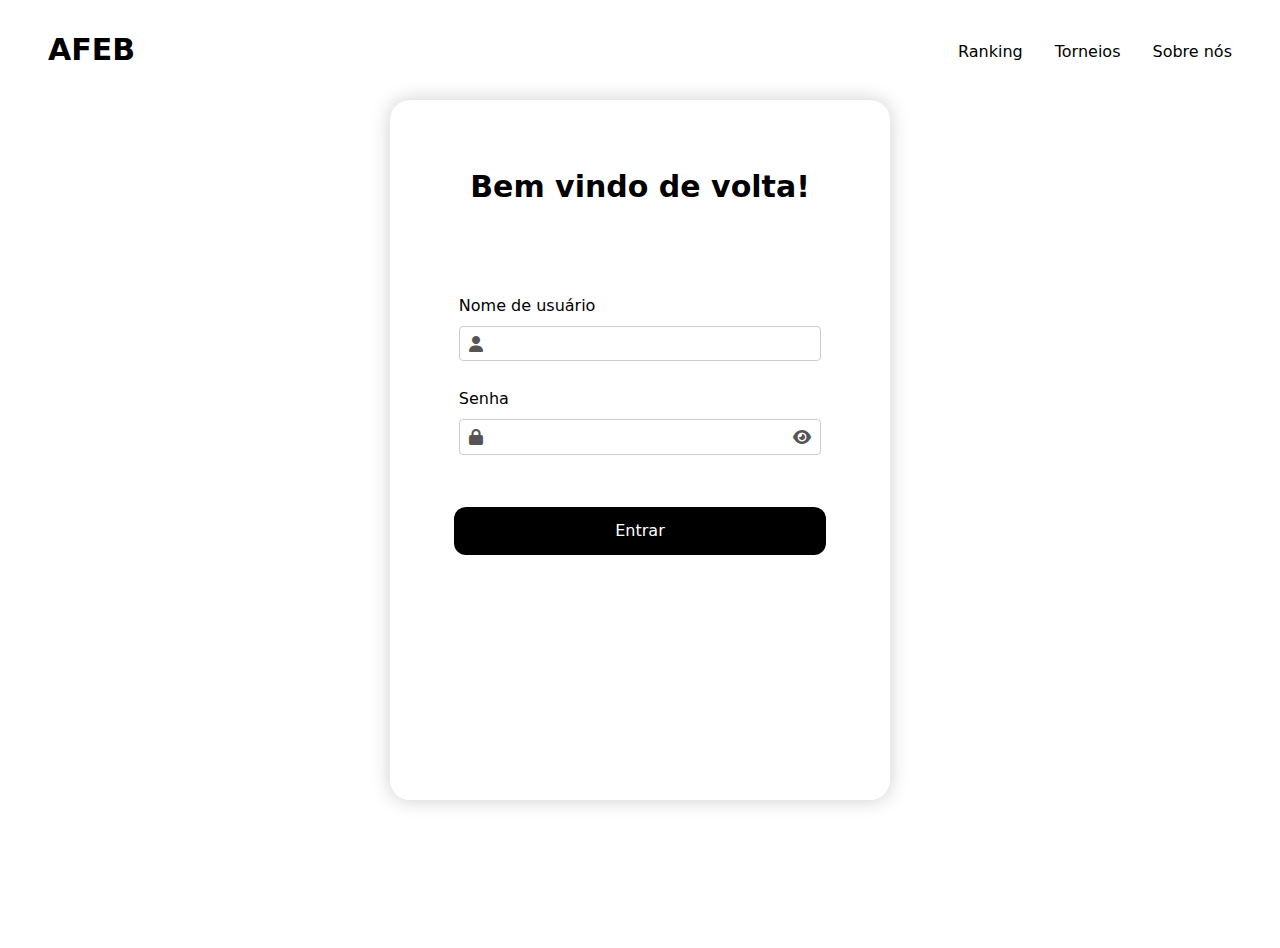
==== client/public/login.html @ ad60d825 "Form login" ====
<!DOCTYPE html>
<html lang="pt-br">
    <head>
        <meta charset="UTF-8">
        <meta name="viewport" content="width=device-width, initial-scale=1.0">
        <link rel="stylesheet" type="text/css" href="CSS/output.css">
        <link rel="stylesheet" href="https://cdnjs.cloudflare.com/ajax/libs/font-awesome/6.1.1/css/all.min.css">
        <title> AFEB - Login </title>

    </head>


    <body>
            <header class="absolute w-screen px-4 md:px-12 2xl:px-20 top-8 flex justify-between">
                <!-- Logo -->
                <a href="index.html#">
                    <h3 class="text-lg xl:text-3xl font-bold"> AFEB </h3>
                </a>
    
                <!-- Navbar -->
                <nav>
                    <ul class="flex justify-around gap-2 md:gap-8 pt-1 xl:pt-2 md:text-base text-xs">
                        <a href="ranking.html"> <li class="nav-li"> Ranking </li> </a>
                        <a href="torneios.html"> <li class="nav-li"> Torneios </li> </a>
                        <a href="sobre-nos.html"> <li class="nav-li"> Sobre nós </li> </a>
                    </ul>
                </nav>
            
        </header>

        <main>
            <!-- formulario de login  -->
            <div class="login-container">
                <form class="login-form">
                  <h1 class="title-form">Bem vindo de volta!</h1>
                  <div class="input-group">
                    <label for="username">Nome de usuário</label>
                    <div class="input-icon">
                      <i class="fa fa-user icon"></i>
                      <input type="text" id="username" name="username" required>
                    </div>
                  </div>
                  <div class="input-group">
                    <label for="password">Senha</label>
                    <div class="input-icon">
                      <i class="fa fa-lock icon-left"></i> 
                      <input type="password" id="password" name="password" required>
                      <i class="fa fa-eye icon-right" onclick="VerCertinho()"></i> 
                    </div>
                  </div>
                  <button class="button-form" type="submit">Entrar</button>
                </form>
              </div>
        </main>
        
    </body>
    

    <script src="./JS/login.js"> </script>
</html>
---- client/public/CSS/output.css ----
/*
! tailwindcss v3.3.5 | MIT License | https://tailwindcss.com
*/

/*
1. Prevent padding and border from affecting element width. (https://github.com/mozdevs/cssremedy/issues/4)
2. Allow adding a border to an element by just adding a border-width. (https://github.com/tailwindcss/tailwindcss/pull/116)
*/

*,
::before,
::after {
  box-sizing: border-box;
  /* 1 */
  border-width: 0;
  /* 2 */
  border-style: solid;
  /* 2 */
  border-color: #e5e7eb;
  /* 2 */
}

::before,
::after {
  --tw-content: '';
}

/*
1. Use a consistent sensible line-height in all browsers.
2. Prevent adjustments of font size after orientation changes in iOS.
3. Use a more readable tab size.
4. Use the user's configured `sans` font-family by default.
5. Use the user's configured `sans` font-feature-settings by default.
6. Use the user's configured `sans` font-variation-settings by default.
*/

html {
  line-height: 1.5;
  /* 1 */
  -webkit-text-size-adjust: 100%;
  /* 2 */
  -moz-tab-size: 4;
  /* 3 */
  -o-tab-size: 4;
     tab-size: 4;
  /* 3 */
  font-family: ui-sans-serif, system-ui, -apple-system, BlinkMacSystemFont, "Segoe UI", Roboto, "Helvetica Neue", Arial, "Noto Sans", sans-serif, "Apple Color Emoji", "Segoe UI Emoji", "Segoe UI Symbol", "Noto Color Emoji";
  /* 4 */
  font-feature-settings: normal;
  /* 5 */
  font-variation-settings: normal;
  /* 6 */
}

/*
1. Remove the margin in all browsers.
2. Inherit line-height from `html` so users can set them as a class directly on the `html` element.
*/

body {
  margin: 0;
  /* 1 */
  line-height: inherit;
  /* 2 */
}

/*
1. Add the correct height in Firefox.
2. Correct the inheritance of border color in Firefox. (https://bugzilla.mozilla.org/show_bug.cgi?id=190655)
3. Ensure horizontal rules are visible by default.
*/

hr {
  height: 0;
  /* 1 */
  color: inherit;
  /* 2 */
  border-top-width: 1px;
  /* 3 */
}

/*
Add the correct text decoration in Chrome, Edge, and Safari.
*/

abbr:where([title]) {
  -webkit-text-decoration: underline dotted;
          text-decoration: underline dotted;
}

/*
Remove the default font size and weight for headings.
*/

h1,
h2,
h3,
h4,
h5,
h6 {
  font-size: inherit;
  font-weight: inherit;
}

/*
Reset links to optimize for opt-in styling instead of opt-out.
*/

a {
  color: inherit;
  text-decoration: inherit;
}

/*
Add the correct font weight in Edge and Safari.
*/

b,
strong {
  font-weight: bolder;
}

/*
1. Use the user's configured `mono` font family by default.
2. Correct the odd `em` font sizing in all browsers.
*/

code,
kbd,
samp,
pre {
  font-family: ui-monospace, SFMono-Regular, Menlo, Monaco, Consolas, "Liberation Mono", "Courier New", monospace;
  /* 1 */
  font-size: 1em;
  /* 2 */
}

/*
Add the correct font size in all browsers.
*/

small {
  font-size: 80%;
}

/*
Prevent `sub` and `sup` elements from affecting the line height in all browsers.
*/

sub,
sup {
  font-size: 75%;
  line-height: 0;
  position: relative;
  vertical-align: baseline;
}

sub {
  bottom: -0.25em;
}

sup {
  top: -0.5em;
}

/*
1. Remove text indentation from table contents in Chrome and Safari. (https://bugs.chromium.org/p/chromium/issues/detail?id=999088, https://bugs.webkit.org/show_bug.cgi?id=201297)
2. Correct table border color inheritance in all Chrome and Safari. (https://bugs.chromium.org/p/chromium/issues/detail?id=935729, https://bugs.webkit.org/show_bug.cgi?id=195016)
3. Remove gaps between table borders by default.
*/

table {
  text-indent: 0;
  /* 1 */
  border-color: inherit;
  /* 2 */
  border-collapse: collapse;
  /* 3 */
}

/*
1. Change the font styles in all browsers.
2. Remove the margin in Firefox and Safari.
3. Remove default padding in all browsers.
*/

button,
input,
optgroup,
select,
textarea {
  font-family: inherit;
  /* 1 */
  font-feature-settings: inherit;
  /* 1 */
  font-variation-settings: inherit;
  /* 1 */
  font-size: 100%;
  /* 1 */
  font-weight: inherit;
  /* 1 */
  line-height: inherit;
  /* 1 */
  color: inherit;
  /* 1 */
  margin: 0;
  /* 2 */
  padding: 0;
  /* 3 */
}

/*
Remove the inheritance of text transform in Edge and Firefox.
*/

button,
select {
  text-transform: none;
}

/*
1. Correct the inability to style clickable types in iOS and Safari.
2. Remove default button styles.
*/

button,
[type='button'],
[type='reset'],
[type='submit'] {
  -webkit-appearance: button;
  /* 1 */
  background-color: transparent;
  /* 2 */
  background-image: none;
  /* 2 */
}

/*
Use the modern Firefox focus style for all focusable elements.
*/

:-moz-focusring {
  outline: auto;
}

/*
Remove the additional `:invalid` styles in Firefox. (https://github.com/mozilla/gecko-dev/blob/2f9eacd9d3d995c937b4251a5557d95d494c9be1/layout/style/res/forms.css#L728-L737)
*/

:-moz-ui-invalid {
  box-shadow: none;
}

/*
Add the correct vertical alignment in Chrome and Firefox.
*/

progress {
  vertical-align: baseline;
}

/*
Correct the cursor style of increment and decrement buttons in Safari.
*/

::-webkit-inner-spin-button,
::-webkit-outer-spin-button {
  height: auto;
}

/*
1. Correct the odd appearance in Chrome and Safari.
2. Correct the outline style in Safari.
*/

[type='search'] {
  -webkit-appearance: textfield;
  /* 1 */
  outline-offset: -2px;
  /* 2 */
}

/*
Remove the inner padding in Chrome and Safari on macOS.
*/

::-webkit-search-decoration {
  -webkit-appearance: none;
}

/*
1. Correct the inability to style clickable types in iOS and Safari.
2. Change font properties to `inherit` in Safari.
*/

::-webkit-file-upload-button {
  -webkit-appearance: button;
  /* 1 */
  font: inherit;
  /* 2 */
}

/*
Add the correct display in Chrome and Safari.
*/

summary {
  display: list-item;
}

/*
Removes the default spacing and border for appropriate elements.
*/

blockquote,
dl,
dd,
h1,
h2,
h3,
h4,
h5,
h6,
hr,
figure,
p,
pre {
  margin: 0;
}

fieldset {
  margin: 0;
  padding: 0;
}

legend {
  padding: 0;
}

ol,
ul,
menu {
  list-style: none;
  margin: 0;
  padding: 0;
}

/*
Reset default styling for dialogs.
*/

dialog {
  padding: 0;
}

/*
Prevent resizing textareas horizontally by default.
*/

textarea {
  resize: vertical;
}

/*
1. Reset the default placeholder opacity in Firefox. (https://github.com/tailwindlabs/tailwindcss/issues/3300)
2. Set the default placeholder color to the user's configured gray 400 color.
*/

input::-moz-placeholder, textarea::-moz-placeholder {
  opacity: 1;
  /* 1 */
  color: #9ca3af;
  /* 2 */
}

input::placeholder,
textarea::placeholder {
  opacity: 1;
  /* 1 */
  color: #9ca3af;
  /* 2 */
}

/*
Set the default cursor for buttons.
*/

button,
[role="button"] {
  cursor: pointer;
}

/*
Make sure disabled buttons don't get the pointer cursor.
*/

:disabled {
  cursor: default;
}

/*
1. Make replaced elements `display: block` by default. (https://github.com/mozdevs/cssremedy/issues/14)
2. Add `vertical-align: middle` to align replaced elements more sensibly by default. (https://github.com/jensimmons/cssremedy/issues/14#issuecomment-634934210)
   This can trigger a poorly considered lint error in some tools but is included by design.
*/

img,
svg,
video,
canvas,
audio,
iframe,
embed,
object {
  display: block;
  /* 1 */
  vertical-align: middle;
  /* 2 */
}

/*
Constrain images and videos to the parent width and preserve their intrinsic aspect ratio. (https://github.com/mozdevs/cssremedy/issues/14)
*/

img,
video {
  max-width: 100%;
  height: auto;
}

/* Make elements with the HTML hidden attribute stay hidden by default */

[hidden] {
  display: none;
}

*, ::before, ::after {
  --tw-border-spacing-x: 0;
  --tw-border-spacing-y: 0;
  --tw-translate-x: 0;
  --tw-translate-y: 0;
  --tw-rotate: 0;
  --tw-skew-x: 0;
  --tw-skew-y: 0;
  --tw-scale-x: 1;
  --tw-scale-y: 1;
  --tw-pan-x:  ;
  --tw-pan-y:  ;
  --tw-pinch-zoom:  ;
  --tw-scroll-snap-strictness: proximity;
  --tw-gradient-from-position:  ;
  --tw-gradient-via-position:  ;
  --tw-gradient-to-position:  ;
  --tw-ordinal:  ;
  --tw-slashed-zero:  ;
  --tw-numeric-figure:  ;
  --tw-numeric-spacing:  ;
  --tw-numeric-fraction:  ;
  --tw-ring-inset:  ;
  --tw-ring-offset-width: 0px;
  --tw-ring-offset-color: #fff;
  --tw-ring-color: rgb(59 130 246 / 0.5);
  --tw-ring-offset-shadow: 0 0 #0000;
  --tw-ring-shadow: 0 0 #0000;
  --tw-shadow: 0 0 #0000;
  --tw-shadow-colored: 0 0 #0000;
  --tw-blur:  ;
  --tw-brightness:  ;
  --tw-contrast:  ;
  --tw-grayscale:  ;
  --tw-hue-rotate:  ;
  --tw-invert:  ;
  --tw-saturate:  ;
  --tw-sepia:  ;
  --tw-drop-shadow:  ;
  --tw-backdrop-blur:  ;
  --tw-backdrop-brightness:  ;
  --tw-backdrop-contrast:  ;
  --tw-backdrop-grayscale:  ;
  --tw-backdrop-hue-rotate:  ;
  --tw-backdrop-invert:  ;
  --tw-backdrop-opacity:  ;
  --tw-backdrop-saturate:  ;
  --tw-backdrop-sepia:  ;
}

::backdrop {
  --tw-border-spacing-x: 0;
  --tw-border-spacing-y: 0;
  --tw-translate-x: 0;
  --tw-translate-y: 0;
  --tw-rotate: 0;
  --tw-skew-x: 0;
  --tw-skew-y: 0;
  --tw-scale-x: 1;
  --tw-scale-y: 1;
  --tw-pan-x:  ;
  --tw-pan-y:  ;
  --tw-pinch-zoom:  ;
  --tw-scroll-snap-strictness: proximity;
  --tw-gradient-from-position:  ;
  --tw-gradient-via-position:  ;
  --tw-gradient-to-position:  ;
  --tw-ordinal:  ;
  --tw-slashed-zero:  ;
  --tw-numeric-figure:  ;
  --tw-numeric-spacing:  ;
  --tw-numeric-fraction:  ;
  --tw-ring-inset:  ;
  --tw-ring-offset-width: 0px;
  --tw-ring-offset-color: #fff;
  --tw-ring-color: rgb(59 130 246 / 0.5);
  --tw-ring-offset-shadow: 0 0 #0000;
  --tw-ring-shadow: 0 0 #0000;
  --tw-shadow: 0 0 #0000;
  --tw-shadow-colored: 0 0 #0000;
  --tw-blur:  ;
  --tw-brightness:  ;
  --tw-contrast:  ;
  --tw-grayscale:  ;
  --tw-hue-rotate:  ;
  --tw-invert:  ;
  --tw-saturate:  ;
  --tw-sepia:  ;
  --tw-drop-shadow:  ;
  --tw-backdrop-blur:  ;
  --tw-backdrop-brightness:  ;
  --tw-backdrop-contrast:  ;
  --tw-backdrop-grayscale:  ;
  --tw-backdrop-hue-rotate:  ;
  --tw-backdrop-invert:  ;
  --tw-backdrop-opacity:  ;
  --tw-backdrop-saturate:  ;
  --tw-backdrop-sepia:  ;
}

.fixed {
  position: fixed;
}

.absolute {
  position: absolute;
}

.bottom-3 {
  bottom: 0.75rem;
}

.top-8 {
  top: 2rem;
}

.mx-8 {
  margin-left: 2rem;
  margin-right: 2rem;
}

.mx-\[8vw\] {
  margin-left: 8vw;
  margin-right: 8vw;
}

.mb-8 {
  margin-bottom: 2rem;
}

.mt-16 {
  margin-top: 4rem;
}

.mt-6 {
  margin-top: 1.5rem;
}

.mt-\[20vh\] {
  margin-top: 20vh;
}

.mt-\[25vh\] {
  margin-top: 25vh;
}

.block {
  display: block;
}

.flex {
  display: flex;
}

.hidden {
  display: none;
}

.w-\[100\%\] {
  width: 100%;
}

.w-screen {
  width: 100vw;
}

.justify-center {
  justify-content: center;
}

.justify-between {
  justify-content: space-between;
}

.justify-around {
  justify-content: space-around;
}

.gap-2 {
  gap: 0.5rem;
}

.gap-20 {
  gap: 5rem;
}

.gap-4 {
  gap: 1rem;
}

.rounded-lg {
  border-radius: 0.5rem;
}

.bg-slate-800 {
  --tw-bg-opacity: 1;
  background-color: rgb(30 41 59 / var(--tw-bg-opacity));
}

.bg-slate-900 {
  --tw-bg-opacity: 1;
  background-color: rgb(15 23 42 / var(--tw-bg-opacity));
}

.px-4 {
  padding-left: 1rem;
  padding-right: 1rem;
}

.px-6 {
  padding-left: 1.5rem;
  padding-right: 1.5rem;
}

.px-8 {
  padding-left: 2rem;
  padding-right: 2rem;
}

.px-\[6vw\] {
  padding-left: 6vw;
  padding-right: 6vw;
}

.py-6 {
  padding-top: 1.5rem;
  padding-bottom: 1.5rem;
}

.py-8 {
  padding-top: 2rem;
  padding-bottom: 2rem;
}

.pb-\[13vh\] {
  padding-bottom: 13vh;
}

.pr-\[5vw\] {
  padding-right: 5vw;
}

.pt-1 {
  padding-top: 0.25rem;
}

.pt-12 {
  padding-top: 3rem;
}

.pt-\[2vh\] {
  padding-top: 2vh;
}

.text-center {
  text-align: center;
}

.text-3xl {
  font-size: 1.875rem;
  line-height: 2.25rem;
}

.text-lg {
  font-size: 1.125rem;
  line-height: 1.75rem;
}

.text-sm {
  font-size: 0.875rem;
  line-height: 1.25rem;
}

.text-xl {
  font-size: 1.25rem;
  line-height: 1.75rem;
}

.text-xs {
  font-size: 0.75rem;
  line-height: 1rem;
}

.font-bold {
  font-weight: 700;
}

.font-light {
  font-weight: 300;
}

.uppercase {
  text-transform: uppercase;
}

.text-blue-700 {
  --tw-text-opacity: 1;
  color: rgb(29 78 216 / var(--tw-text-opacity));
}

.text-gray-500 {
  --tw-text-opacity: 1;
  color: rgb(107 114 128 / var(--tw-text-opacity));
}

.text-gray-800 {
  --tw-text-opacity: 1;
  color: rgb(31 41 55 / var(--tw-text-opacity));
}

.text-white {
  --tw-text-opacity: 1;
  color: rgb(255 255 255 / var(--tw-text-opacity));
}

.underline {
  text-decoration-line: underline;
}

.shadow-lg {
  --tw-shadow: 0 10px 15px -3px rgb(0 0 0 / 0.1), 0 4px 6px -4px rgb(0 0 0 / 0.1);
  --tw-shadow-colored: 0 10px 15px -3px var(--tw-shadow-color), 0 4px 6px -4px var(--tw-shadow-color);
  box-shadow: var(--tw-ring-offset-shadow, 0 0 #0000), var(--tw-ring-shadow, 0 0 #0000), var(--tw-shadow);
}

body {
  margin-bottom: 3rem;
  overflow-x: hidden;
}

.btn-entrar {
  margin-top: -0.5rem;
  border-radius: 0.5rem;
  --tw-bg-opacity: 1;
  background-color: rgb(0 0 0 / var(--tw-bg-opacity));
  padding-left: 0.75rem;
  padding-right: 0.75rem;
  padding-top: 0.5rem;
  padding-bottom: 0.5rem;
  font-weight: 700;
  --tw-text-opacity: 1;
  color: rgb(255 255 255 / var(--tw-text-opacity));
}

@media (min-width: 768px) {
  .btn-entrar {
    padding-left: 1.5rem;
    padding-right: 1.5rem;
  }
}

.nav-li:hover {
  text-decoration-line: underline;
}

#noticias-section {
  margin-top: 5vh;
  padding-left: 4rem;
  padding-right: 4rem;
}

@media (min-width: 768px) {
  #noticias-section {
    width: 60%;
  }
}

.noticia-container {
  border-top-width: 1px;
  --tw-border-opacity: 1;
  border-color: rgb(229 231 235 / var(--tw-border-opacity));
  padding-top: 1rem;
  padding-bottom: 1rem;
}

.header-noticia {
  padding-bottom: 0.5rem;
}

.titulo-noticia {
  padding-bottom: 1rem;
  font-weight: 700;
}

@media (min-width: 768px) {
  .titulo-noticia {
    font-size: 1.5rem;
    line-height: 2rem;
  }
}

@media (min-width: 1280px) {
  .titulo-noticia {
    font-size: 1.875rem;
    line-height: 2.25rem;
  }
}

.corpo-noticia {
  padding-bottom: 3rem;
}

#bg-perfil {
  height: 20vh;
  width: 100vw;
  background: linear-gradient(to right, #C5F29F, #538D22);
}

.img-perfil-container {
  position: absolute;
  top: 13vh;
  display: flex;
  height: 8rem;
  width: 8rem;
  justify-content: center;
  border-radius: 9999px;
  --tw-bg-opacity: 1;
  background-color: rgb(255 255 255 / var(--tw-bg-opacity));
  --tw-shadow: 0 10px 15px -3px rgb(0 0 0 / 0.1), 0 4px 6px -4px rgb(0 0 0 / 0.1);
  --tw-shadow-colored: 0 10px 15px -3px var(--tw-shadow-color), 0 4px 6px -4px var(--tw-shadow-color);
  box-shadow: var(--tw-ring-offset-shadow, 0 0 #0000), var(--tw-ring-shadow, 0 0 #0000), var(--tw-shadow);
}

.img-perfil-container img {
  margin-top: 1.5rem;
  height: 5rem;
  width: 5rem;
}

#dados-pessoais-container {
  display: flex;
  gap: 0.75rem;
  padding-top: 7rem;
}

@media (min-width: 768px) {
  #dados-pessoais-container {
    gap: 2.5rem;
  }
}

#titulo-perfil-jogador-container {
  display: flex;
  justify-content: center;
  border-radius: 9999px;
  border-width: 1px;
  --tw-border-opacity: 1;
  border-color: rgb(156 163 175 / var(--tw-border-opacity));
  --tw-bg-opacity: 1;
  background-color: rgb(197 242 159 / var(--tw-bg-opacity));
  padding-left: 1rem;
  padding-right: 1rem;
  padding-top: 0.5rem;
  padding-bottom: 0.5rem;
  font-weight: 700;
}

#linha-perfil {
  margin-top: 3rem;
  border-top-width: 1px;
  --tw-border-opacity: 1;
  border-color: rgb(229 231 235 / var(--tw-border-opacity));
}

#informacoes-jogador-container {
  margin-top: 2rem;
  margin-bottom: 4rem;
  border-radius: 0.5rem;
  border-width: 1px;
  --tw-border-opacity: 1;
  border-color: rgb(229 231 235 / var(--tw-border-opacity));
  padding: 2rem;
}

.rating-square {
  height: 12rem;
  width: 12rem;
  border-radius: 1.5rem;
  --tw-bg-opacity: 1;
  background-color: rgb(197 242 159 / var(--tw-bg-opacity));
  padding-top: 3rem;
  text-align: center;
  --tw-shadow: 0 4px 6px -1px rgb(0 0 0 / 0.1), 0 2px 4px -2px rgb(0 0 0 / 0.1);
  --tw-shadow-colored: 0 4px 6px -1px var(--tw-shadow-color), 0 2px 4px -2px var(--tw-shadow-color);
  box-shadow: var(--tw-ring-offset-shadow, 0 0 #0000), var(--tw-ring-shadow, 0 0 #0000), var(--tw-shadow);
}

@media (min-width: 768px) {
  .rating-square {
    height: 15rem;
    width: 15rem;
  }
}

.rating-square h4 {
  font-size: 1.25rem;
  line-height: 1.75rem;
}

.rating-square p {
  padding-top: 2rem;
  font-size: 1.25rem;
  line-height: 1.75rem;
}

@media (min-width: 768px) {
  .rating-square p {
    font-size: 2.25rem;
    line-height: 2.5rem;
  }
}

.trofeu-div {
  margin-top: 1rem;
  width: 100%;
  border-radius: 0.5rem;
  border-width: 1px;
  --tw-border-opacity: 1;
  border-color: rgb(229 231 235 / var(--tw-border-opacity));
  padding-top: 1rem;
  padding-bottom: 1rem;
  padding-left: 2rem;
  padding-right: 2rem;
  font-size: 1.125rem;
  line-height: 1.75rem;
}

#legenda-tabela {
  margin-top: 4rem;
  margin-bottom: 2rem;
  display: flex;
  justify-content: space-between;
  border-radius: 0.75rem;
  border-width: 1px;
  padding-top: 0.75rem;
  padding-bottom: 0.75rem;
  padding-left: 2rem;
  padding-right: 2rem;
  font-size: 0.75rem;
  line-height: 1rem;
  font-weight: 700;
  --tw-text-opacity: 1;
  color: rgb(156 163 175 / var(--tw-text-opacity));
}

@media (min-width: 768px) {
  #legenda-tabela {
    padding-left: 5rem;
    padding-right: 5rem;
    font-size: 1rem;
    line-height: 1.5rem;
  }
}

.ranking-jogador-div {
  display: flex;
  justify-content: space-between;
  border-radius: 0.75rem;
  border-bottom-width: 1px;
  padding-top: 1rem;
  padding-bottom: 1rem;
  padding-left: 2rem;
  padding-right: 2rem;
  font-size: 0.75rem;
  line-height: 1rem;
  font-weight: 700;
}

.ranking-jogador-div:hover {
  --tw-bg-opacity: 1;
  background-color: rgb(243 244 246 / var(--tw-bg-opacity));
}

@media (min-width: 768px) {
  .ranking-jogador-div {
    padding-left: 5rem;
    padding-right: 5rem;
    font-size: 1rem;
    line-height: 1.5rem;
  }
}

@media (min-width: 1536px) {
  .ranking-jogador-div {
    font-size: 1.125rem;
    line-height: 1.75rem;
  }
}

#legenda-tabela div,
.ranking-jogador-div div {
  display: flex;
  justify-content: center;
  gap: 0.5rem;
}

@media (min-width: 768px) {
  #legenda-tabela div,
.ranking-jogador-div div {
    gap: 5rem;
  }
}

.rating-rapido {
  padding-right: 1rem;
}

@media (min-width: 768px) {
  .rating-rapido {
    padding-right: 2rem;
  }
}

@media (min-width: 1280px) {
  .rating-rapido {
    padding-right: 4rem;
  }
}

#tabela-ranking {
  border-radius: 0.75rem;
  border-width: 1px;
}

.ranking-jogador-rating-div {
  display: flex;
  padding-right: 1.5rem;
}

@media (min-width: 768px) {
  .md\:mx-\[10vw\] {
    margin-left: 10vw;
    margin-right: 10vw;
  }

  .md\:mx-\[20vw\] {
    margin-left: 20vw;
    margin-right: 20vw;
  }

  .md\:mt-0 {
    margin-top: 0px;
  }

  .md\:block {
    display: block;
  }

  .md\:flex {
    display: flex;
  }

  .md\:w-\[40\%\] {
    width: 40%;
  }

  .md\:w-\[40vw\] {
    width: 40vw;
  }

  .md\:w-\[50\%\] {
    width: 50%;
  }

  .md\:w-\[60\%\] {
    width: 60%;
  }

  .md\:gap-12 {
    gap: 3rem;
  }

  .md\:gap-8 {
    gap: 2rem;
  }

  .md\:px-0 {
    padding-left: 0px;
    padding-right: 0px;
  }

  .md\:px-12 {
    padding-left: 3rem;
    padding-right: 3rem;
  }

  .md\:pt-0 {
    padding-top: 0px;
  }

  .md\:text-2xl {
    font-size: 1.5rem;
    line-height: 2rem;
  }

  .md\:text-base {
    font-size: 1rem;
    line-height: 1.5rem;
  }

  .md\:text-xl {
    font-size: 1.25rem;
    line-height: 1.75rem;
  }
}

@media (min-width: 1280px) {
  .xl\:pt-2 {
    padding-top: 0.5rem;
  }

  .xl\:text-2xl {
    font-size: 1.5rem;
    line-height: 2rem;
  }

  .xl\:text-3xl {
    font-size: 1.875rem;
    line-height: 2.25rem;
  }

  .xl\:text-4xl {
    font-size: 2.25rem;
    line-height: 2.5rem;
  }
}

@media (min-width: 1536px) {
  .\32xl\:border-l {
    border-left-width: 1px;
  }

  .\32xl\:px-20 {
    padding-left: 5rem;
    padding-right: 5rem;
  }

  .\32xl\:text-3xl {
    font-size: 1.875rem;
    line-height: 2.25rem;
  }

  .\32xl\:text-5xl {
    font-size: 3rem;
    line-height: 1;
  }

  .\32xl\:text-6xl {
    font-size: 3.75rem;
    line-height: 1;
  }
}

/* formulario de login - @geovaniorsoli em todas redes socias */
.login-container {
  margin: 0;
  padding: 0;
  display: flex;
  justify-content: center;
  align-items: center;
  height: 100vh;
}

.login-form {
  background: #ffffff;
  padding: 4rem;
  border-radius: 20px;
  box-shadow: 0 0 20px rgba(0, 0, 0, 0.2);
  width: 90%;
  max-width: 500px;
  min-height: 700px;
  margin: auto;
  display: flex;
  flex-direction: column;
}

.title-form{
  text-align: center;
  margin-bottom: 5rem;
  font-size: 30px;
  font-weight: bold;
  
}

.input-group {
  margin-bottom: 1rem;
  padding: .30rem;
}

.input-group label {
  display: block;
  margin-bottom: .5rem;
}

.input-group input {
  width: 100%;
  padding: .30rem;
  border: 1px solid #ccc;
  border-radius: 4px;
}

.button-form {
  width: 100%;
  padding: .75rem;
  border: none;
  border-radius: 12px;
  background: #000;
  color: #fff;
  cursor: pointer;
  font-size: 1rem;
  margin-top: 2rem;
  transition: all ease-in-out .2s;
}

.button-form:hover {
  background: #333;
}

.icon {
  position: absolute;
  left: 10px;
  color: #555;
}

.icon-right {
  position: absolute;
  right: 10px;
  color: #555;
  cursor: pointer;
}


.input-icon {
  position: relative;
  display: flex;
  align-items: center;
}

.icon-left, .icon-right {
  position: absolute;
  color: #555;
}

.icon-left {
  left: 10px;
}

.input-icon input {
  padding-left: 30px; 
  padding-right: 30px; 
  width: 100%; 
}

/* formulario - login responsividade por @geovaniorsoli em todas redes socias */

@media (max-width: 768px) {
  .login-form {
    padding: 2rem;
  }
}

@media (max-width: 480px) {
  .login-form {
    padding: 2rem; 
  }

  }

  @media (max-width: 375px) {
    .login-form {
      padding: 2rem;
      width: 90%;
      max-width: 500px;
      min-height: 100px;      
    }
  
    }
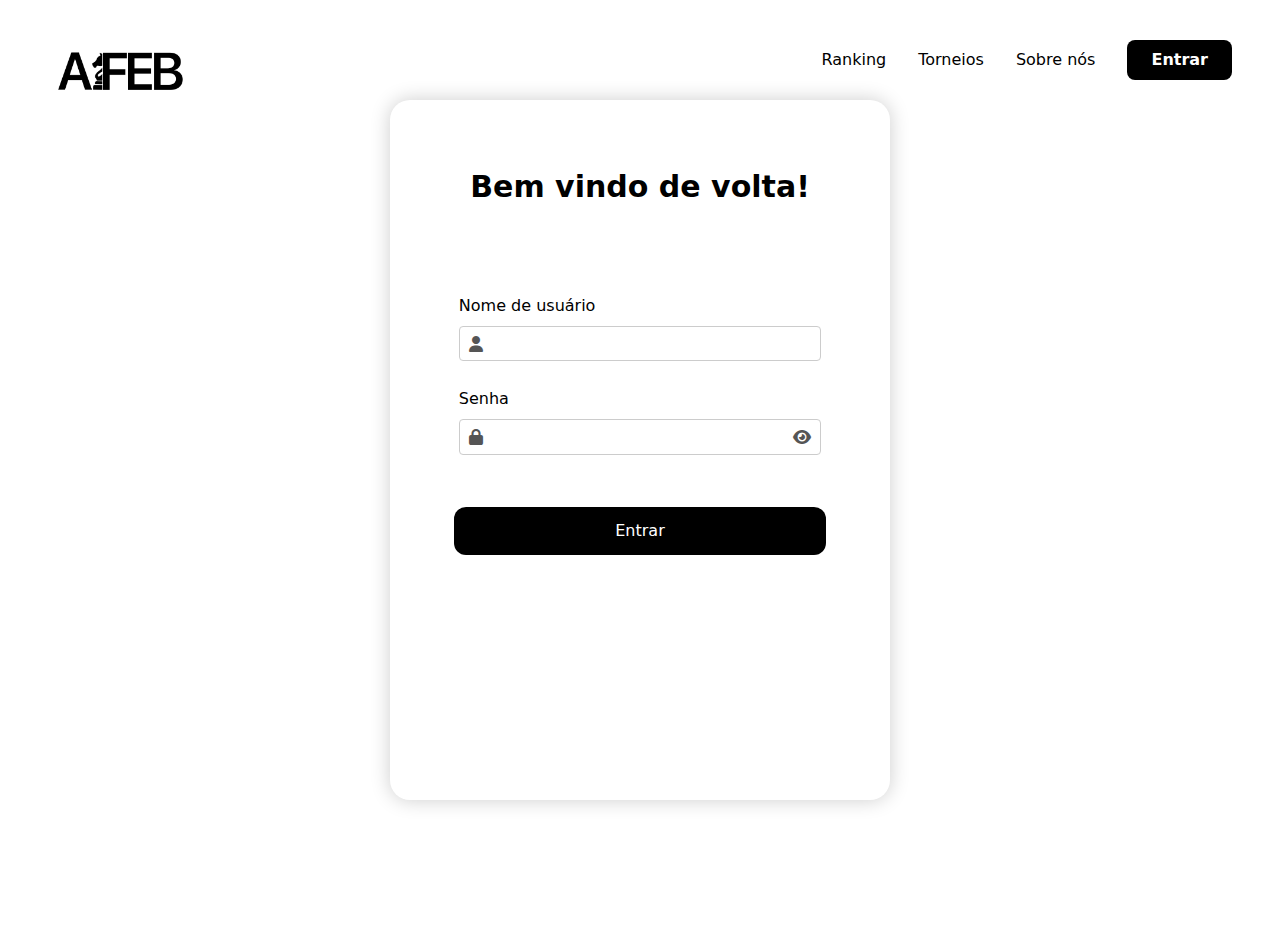
==== commit 4846484c: "Adicionada logo AFEB" ====
--- a/client/public/login.html
+++ b/client/public/login.html
@@ -4,6 +4,8 @@
         <meta charset="UTF-8">
         <meta name="viewport" content="width=device-width, initial-scale=1.0">
         <link rel="stylesheet" type="text/css" href="CSS/output.css">
+        <link rel="stylesheet" href="./CSS/login.css">
+        <link rel="shortcut icon" href="imgs/favicon.ico" type="image/x-icon">
         <link rel="stylesheet" href="https://cdnjs.cloudflare.com/ajax/libs/font-awesome/6.1.1/css/all.min.css">
         <title> AFEB - Login </title>
 
@@ -11,22 +13,22 @@
 
 
     <body>
-            <header class="absolute w-screen px-4 md:px-12 2xl:px-20 top-8 flex justify-between">
-                <!-- Logo -->
-                <a href="index.html#">
-                    <h3 class="text-lg xl:text-3xl font-bold"> AFEB </h3>
-                </a>
-    
-                <!-- Navbar -->
-                <nav>
-                    <ul class="flex justify-around gap-2 md:gap-8 pt-1 xl:pt-2 md:text-base text-xs">
-                        <a href="ranking.html"> <li class="nav-li"> Ranking </li> </a>
-                        <a href="torneios.html"> <li class="nav-li"> Torneios </li> </a>
-                        <a href="sobre-nos.html"> <li class="nav-li"> Sobre nós </li> </a>
-                    </ul>
-                </nav>
-            
-        </header>
+        <header class="absolute w-screen px-4 md:px-12 2xl:px-20 top-8 flex justify-between">
+            <!-- Logo -->
+            <a href="index.html#">
+                <img src="imgs/AFEB_branco.png" alt="Logo da AFEB" class="logo">
+            </a>
+
+            <!-- Navbar -->
+            <nav>
+                <ul class="flex justify-around gap-2 md:gap-8 pt-2 xl:pt-4 md:text-base text-xs">
+                    <a href="ranking.html"> <li class="nav-li"> Ranking </li> </a>
+                    <a href="torneios.html"> <li class="nav-li"> Torneios </li> </a>
+                    <a href="sobre-nos.html"> <li class="nav-li"> Sobre nós </li> </a>
+                    <a href="login.html"> <li class="btn-entrar"> Entrar </li> </a>
+                </ul>
+            </nav>
+        </header> 
 
         <main>
             <!-- formulario de login  -->
@@ -45,7 +47,7 @@
                     <div class="input-icon">
                       <i class="fa fa-lock icon-left"></i> 
                       <input type="password" id="password" name="password" required>
-                      <i class="fa fa-eye icon-right" onclick="VerCertinho()"></i> 
+                      <i class="fa fa-eye icon-right" onclick="verCertinho()"></i> 
                     </div>
                   </div>
                   <button class="button-form" type="submit">Entrar</button>
--- a/client/public/CSS/output.css
+++ b/client/public/CSS/output.css
@@ -688,6 +688,10 @@
   padding-top: 2vh;
 }
 
+.pt-2 {
+  padding-top: 0.5rem;
+}
+
 .text-center {
   text-align: center;
 }
@@ -762,6 +766,16 @@
 body {
   margin-bottom: 3rem;
   overflow-x: hidden;
+}
+
+.logo {
+  height: 2rem;
+}
+
+@media (min-width: 768px) {
+  .logo {
+    height: 5rem;
+  }
 }
 
 .btn-entrar {
@@ -1063,6 +1077,31 @@
   padding-right: 1.5rem;
 }
 
+/* Estilo para barra de rolagem*/
+
+::-webkit-scrollbar-thumb {
+  background-color: #000000;
+  border-radius: 5px;
+}
+
+::-webkit-scrollbar-thumb:hover{
+  background-color: #1e1e1e;
+}
+
+::-webkit-scrollbar-track {
+  background:#ffffff;
+}
+
+::-webkit-scrollbar {
+  width: 10px;
+}
+
+/* scroll */
+
+html{
+  scroll-behavior: smooth;
+}
+
 @media (min-width: 768px) {
   .md\:mx-\[10vw\] {
     margin-left: 10vw;
@@ -1145,6 +1184,10 @@
     padding-top: 0.5rem;
   }
 
+  .xl\:pt-4 {
+    padding-top: 1rem;
+  }
+
   .xl\:text-2xl {
     font-size: 1.5rem;
     line-height: 2rem;
@@ -1185,129 +1228,4 @@
     font-size: 3.75rem;
     line-height: 1;
   }
-}
-
-/* formulario de login - @geovaniorsoli em todas redes socias */
-.login-container {
-  margin: 0;
-  padding: 0;
-  display: flex;
-  justify-content: center;
-  align-items: center;
-  height: 100vh;
-}
-
-.login-form {
-  background: #ffffff;
-  padding: 4rem;
-  border-radius: 20px;
-  box-shadow: 0 0 20px rgba(0, 0, 0, 0.2);
-  width: 90%;
-  max-width: 500px;
-  min-height: 700px;
-  margin: auto;
-  display: flex;
-  flex-direction: column;
-}
-
-.title-form{
-  text-align: center;
-  margin-bottom: 5rem;
-  font-size: 30px;
-  font-weight: bold;
-  
-}
-
-.input-group {
-  margin-bottom: 1rem;
-  padding: .30rem;
-}
-
-.input-group label {
-  display: block;
-  margin-bottom: .5rem;
-}
-
-.input-group input {
-  width: 100%;
-  padding: .30rem;
-  border: 1px solid #ccc;
-  border-radius: 4px;
-}
-
-.button-form {
-  width: 100%;
-  padding: .75rem;
-  border: none;
-  border-radius: 12px;
-  background: #000;
-  color: #fff;
-  cursor: pointer;
-  font-size: 1rem;
-  margin-top: 2rem;
-  transition: all ease-in-out .2s;
-}
-
-.button-form:hover {
-  background: #333;
-}
-
-.icon {
-  position: absolute;
-  left: 10px;
-  color: #555;
-}
-
-.icon-right {
-  position: absolute;
-  right: 10px;
-  color: #555;
-  cursor: pointer;
-}
-
-
-.input-icon {
-  position: relative;
-  display: flex;
-  align-items: center;
-}
-
-.icon-left, .icon-right {
-  position: absolute;
-  color: #555;
-}
-
-.icon-left {
-  left: 10px;
-}
-
-.input-icon input {
-  padding-left: 30px; 
-  padding-right: 30px; 
-  width: 100%; 
-}
-
-/* formulario - login responsividade por @geovaniorsoli em todas redes socias */
-
-@media (max-width: 768px) {
-  .login-form {
-    padding: 2rem;
-  }
-}
-
-@media (max-width: 480px) {
-  .login-form {
-    padding: 2rem; 
-  }
-
-  }
-
-  @media (max-width: 375px) {
-    .login-form {
-      padding: 2rem;
-      width: 90%;
-      max-width: 500px;
-      min-height: 100px;      
-    }
-  
-    }+}--- a/client/public/CSS/login.css
+++ b/client/public/CSS/login.css
@@ -0,0 +1,125 @@
+/*
+ * Feito por https://github.com/geovaniorsoli
+ */
+
+/* formulário de login */
+.login-container {
+    margin: 0;
+    padding: 0;
+    display: flex;
+    justify-content: center;
+    align-items: center;
+    height: 100vh;
+}
+
+.login-form {
+  background: #ffffff;
+  padding: 4rem;
+  border-radius: 20px;
+  box-shadow: 0 0 20px rgba(0, 0, 0, 0.2);
+  width: 90%;
+  max-width: 500px;
+  min-height: 700px;
+  margin: auto;
+  display: flex;
+  flex-direction: column;
+}
+
+.title-form{
+  text-align: center;
+  margin-bottom: 5rem;
+  font-size: 30px;
+  font-weight: bold;
+  
+}
+
+.input-group {
+  margin-bottom: 1rem;
+  padding: .30rem;
+}
+
+.input-group label {
+  display: block;
+  margin-bottom: .5rem;
+}
+
+.input-group input {
+  width: 100%;
+  padding: .30rem;
+  border: 1px solid #ccc;
+  border-radius: 4px;
+}
+
+.button-form {
+  width: 100%;
+  padding: .75rem;
+  border: none;
+  border-radius: 12px;
+  background: #000;
+  color: #fff;
+  cursor: pointer;
+  font-size: 1rem;
+  margin-top: 2rem;
+  transition: all ease-in-out .2s;
+}
+
+.button-form:hover {
+  background: #333;
+}
+
+.icon {
+  position: absolute;
+  left: 10px;
+  color: #555;
+}
+
+.icon-right {
+  position: absolute;
+  right: 10px;
+  color: #555;
+  cursor: pointer;
+}
+
+
+.input-icon {
+  position: relative;
+  display: flex;
+  align-items: center;
+}
+
+.icon-left, .icon-right {
+  position: absolute;
+  color: #555;
+}
+
+.icon-left {
+  left: 10px;
+}
+
+.input-icon input {
+  padding-left: 30px; 
+  padding-right: 30px; 
+  width: 100%; 
+}
+
+/* formulário - login responsividade */
+@media (max-width: 768px) {
+  .login-form {
+    padding: 2rem;
+  }
+}
+
+@media (max-width: 480px) {
+  .login-form {
+    padding: 2rem; 
+  }
+}
+
+@media (max-width: 375px) {
+  .login-form {
+    padding: 2rem;
+    width: 90%;
+    max-width: 500px;
+    min-height: 100px;      
+  }
+}